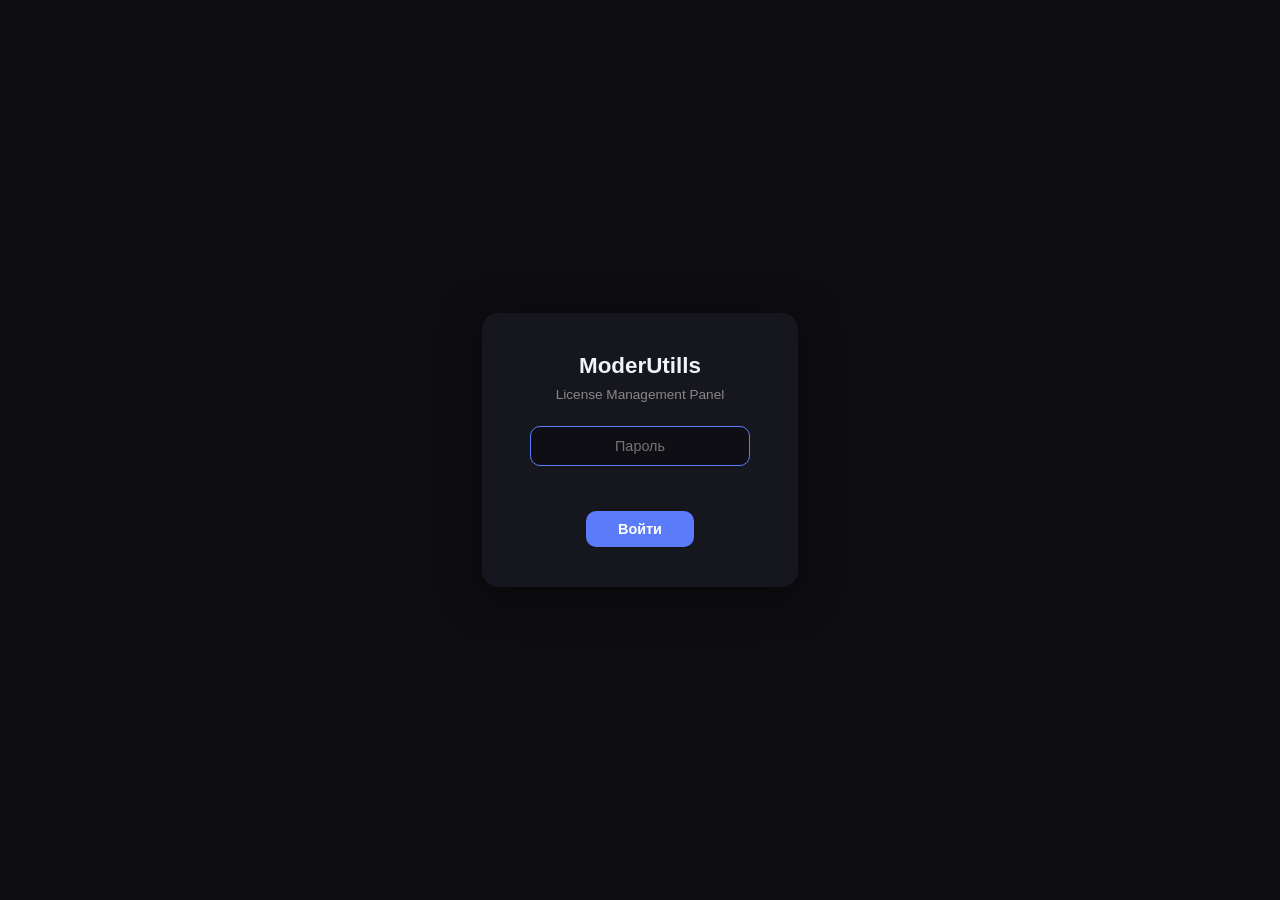
==== index.html @ 09f70e4b "Add files via upload" ====
<!DOCTYPE html>
<html lang="ru">
<head>
<meta charset="UTF-8">
<meta name="viewport" content="width=device-width, initial-scale=1.0">
<title>ModerUtills License Panel</title>
<style>
*{margin:0;padding:0;box-sizing:border-box}
body{background:#0e0e12;color:#cdd6e3;font-family:-apple-system,BlinkMacSystemFont,'Segoe UI',Roboto,sans-serif;min-height:100vh;display:flex;align-items:center;justify-content:center}
.hidden{display:none!important}
#login-screen{background:#16161e;padding:2.5rem 3rem;border-radius:16px;text-align:center;box-shadow:0 8px 40px rgba(0,0,0,.5)}
#login-screen h1{font-size:1.4rem;font-weight:600;margin-bottom:.5rem;color:#f0f4fa}
#login-screen p{color:#888;font-size:.85rem;margin-bottom:1.5rem}
#login-screen input{width:220px;padding:.7rem .9rem;border:1px solid #2a2a38;border-radius:10px;background:#0e0e14;color:#cdd6e3;font-size:.9rem;outline:none;text-align:center}
#login-screen input:focus{border-color:#5b7cfa}
#login-screen .err{color:#f87171;font-size:.8rem;margin-top:.6rem;min-height:1.2rem}
#login-screen button{margin-top:1rem;padding:.65rem 2rem;border:none;border-radius:10px;background:#5b7cfa;color:#fff;font-size:.9rem;font-weight:600;cursor:pointer;transition:.2s}
#login-screen button:hover{background:#4a6ae0}
.dashboard{width:100%;max-width:1000px;padding:1.5rem;margin:0 auto}
.dash-header{display:flex;justify-content:space-between;align-items:center;margin-bottom:1.5rem;padding-bottom:1rem;border-bottom:1px solid #1e1e2a}
.dash-header h1{font-size:1.3rem;font-weight:600;color:#f0f4fa}
.dash-header h1 span{color:#888;font-weight:400}
.card{background:#16161e;border-radius:14px;padding:1.2rem 1.5rem;margin-bottom:1rem}
.card h2{font-size:1rem;font-weight:600;margin-bottom:.8rem;color:#e2e8f0}
.add-form{display:flex;gap:.6rem;flex-wrap:wrap}
.add-form input{flex:1;min-width:140px;padding:.6rem .8rem;border:1px solid #2a2a38;border-radius:10px;background:#0e0e14;color:#cdd6e3;font-size:.85rem;outline:none}
.add-form input:focus{border-color:#5b7cfa}
.btn{padding:.55rem 1.1rem;border:none;border-radius:8px;font-size:.8rem;font-weight:600;cursor:pointer;text-decoration:none;display:inline-flex;align-items:center;gap:.35rem;transition:.15s;color:#fff}
.btn-add{background:#5b7cfa}
.btn-add:hover{background:#4a6ae0}
.btn-logout{background:#2a2a38;color:#cdd6e3}
.btn-logout:hover{background:#3a3a4a}
.btn-sm{font-size:.72rem;padding:.35rem .6rem;border-radius:6px}
.btn-ok{background:#22c55e}
.btn-ok:hover{background:#16a34a}
.btn-warn{background:#f59e0b}
.btn-warn:hover{background:#d97706}
.btn-danger{background:#ef4444}
.btn-danger:hover{background:#dc2626}
.btn-key{background:#2a2a38;color:#cdd6e3;font-size:.85rem}
.btn-key:hover{background:#3a3a4a}
.btn-copy{background:#2a2a38;color:#cdd6e3;font-size:.72rem;padding:.22rem .5rem;border-radius:4px;cursor:pointer;border:none;transition:.15s}
.btn-copy:hover{background:#5b7cfa;color:#fff}
.btn-copy.copied{background:#22c55e;color:#fff}
.table-wrap{overflow-x:auto}
table{width:100%;border-collapse:collapse;font-size:.82rem}
th{text-align:left;padding:.6rem .5rem;color:#888;font-weight:500;border-bottom:1px solid #1e1e2a;white-space:nowrap}
td{padding:.55rem .5rem;border-bottom:1px solid #181822;white-space:nowrap}
tr:hover td{background:rgba(91,124,250,.04)}
.key-code{font-family:'SF Mono',Consolas,monospace;font-size:.78rem;color:#a5b4fc;background:rgba(91,124,250,.08);padding:.2rem .5rem;border-radius:5px}
.hwid-cell code{font-size:.7rem;color:#888;word-break:break-all;max-width:140px;display:inline-block}
.dim{color:#555;font-size:.78rem}
.actions{display:flex;gap:.3rem;flex-wrap:nowrap}
.badge{display:inline-flex;align-items:center;gap:.35rem;padding:.25rem .55rem;border-radius:20px;font-size:.72rem;font-weight:600;text-decoration:none;transition:.15s}
.badge-on{background:rgba(34,197,94,.15);color:#22c55e}
.badge-off{background:rgba(239,68,68,.12);color:#ef4444}
.badge-off:hover{background:rgba(34,197,94,.15);color:#22c55e}
.badge-on:hover{background:rgba(239,68,68,.12);color:#ef4444}
.empty-state{text-align:center;padding:2rem;color:#555;font-size:.85rem}
.toast{position:fixed;bottom:2rem;left:50%;transform:translateX(-50%);background:#1e1e2a;color:#cdd6e3;padding:.7rem 1.4rem;border-radius:10px;font-size:.85rem;box-shadow:0 4px 20px rgba(0,0,0,.5);z-index:999;opacity:0;transition:.3s;pointer-events:none}
.toast.show{opacity:1}
@media(max-width:640px){
.dashboard{padding:.8rem}
.card{padding:1rem}
.add-form input{min-width:100%}
.actions{gap:.2rem}
.btn-sm{font-size:.65rem;padding:.25rem .45rem}
}
</style>
</head>
<body>

<div id="login-screen">
  <h1>ModerUtills</h1>
  <p>License Management Panel</p>
  <input type="password" id="pass-input" placeholder="Пароль" autofocus>
  <div class="err" id="pass-err"></div>
  <button id="pass-btn">Войти</button>
</div>

<div id="dashboard" class="dashboard hidden">
  <div class="dash-header">
    <h1>&#9881; ModerUtills <span>License Panel</span></h1>
    <button class="btn btn-logout" id="logout-btn">Выйти</button>
  </div>

  <div class="card">
    <h2>Добавить пользователя</h2>
    <form class="add-form" id="add-form" autocomplete="off">
      <input type="text" name="username" placeholder="Никнейм" required>
      <input type="text" name="hwid" placeholder="HWID (опционально)">
      <button type="submit" class="btn btn-add">Добавить</button>
    </form>
  </div>

  <div class="card">
    <h2>Пользователи <span id="user-count" style="color:#888;font-weight:400"></span></h2>
    <div class="table-wrap">
      <table>
        <thead>
          <tr>
            <th>ID</th>
            <th>Никнейм</th>
            <th>HWID</th>
            <th>Ключ</th>
            <th>Статус</th>
            <th>Создан</th>
            <th>Действия</th>
          </tr>
        </thead>
        <tbody id="users-tbody"></tbody>
      </table>
    </div>
    <div id="empty-state" class="empty-state hidden">Нет пользователей</div>
  </div>
</div>

<div class="toast" id="toast"></div>

<script>
const DB_KEY = 'moderutills_users';
const PASS_KEY = 'moderutills_session';
const CORRECT_PASS = 'admin123';

function getUsers() {
  try { return JSON.parse(localStorage.getItem(DB_KEY) || '[]'); } catch { return []; }
}
function saveUsers(users) {
  localStorage.setItem(DB_KEY, JSON.stringify(users));
}

function genKey() {
  const chars = 'ABCDEFGHIJKLMNOPQRSTUVWXYZ0123456789';
  let s = '';
  for (let i = 0; i < 8; i++) s += chars[Math.floor(Math.random() * chars.length)];
  return 'MA-' + s;
}

function now() {
  return new Date().toISOString().replace('T', ' ').slice(0, 19);
}

function render() {
  const users = getUsers();
  const tbody = document.getElementById('users-tbody');
  const empty = document.getElementById('empty-state');
  const count = document.getElementById('user-count');

  count.textContent = '(' + users.length + ')';

  if (users.length === 0) {
    tbody.innerHTML = '';
    empty.classList.remove('hidden');
    return;
  }
  empty.classList.add('hidden');

  tbody.innerHTML = users.map(u => {
    const active = u.subscription_active;
    return `<tr>
      <td class="dim">${u.id}</td>
      <td><strong>${esc(u.username)}</strong></td>
      <td class="hwid-cell">${u.hwid ? `<code>${esc(u.hwid)}</code>` : '<span class="dim">—</span>'}</td>
      <td><code class="key-code">${esc(u.license_key)}</code> <button class="btn-copy" onclick="copyKey('${esc(u.license_key)}',this)">copy</button></td>
      <td><a href="#" onclick="return toggleSub(${u.id})" class="badge ${active ? 'badge-on' : 'badge-off'}">${active ? 'Активна' : 'Отключена'}</a></td>
      <td class="dim">${u.created_at}</td>
      <td class="actions">
        <a href="#" onclick="return toggleSub(${u.id})" class="btn btn-sm ${active ? 'btn-warn' : 'btn-ok'}">${active ? 'Выкл' : 'Вкл'}</a>
        <a href="#" onclick="return regenKey(${u.id})" class="btn btn-sm btn-key">&#x21bb;</a>
        <a href="#" onclick="return resetHwid(${u.id})" class="btn btn-sm btn-key">&#9887;</a>
        <a href="#" onclick="return delUser(${u.id})" class="btn btn-sm btn-danger">&#10005;</a>
      </td>
    </tr>`;
  }).join('');
}

function esc(s) {
  const d = document.createElement('div');
  d.textContent = s;
  return d.innerHTML;
}

function addUser(username, hwid) {
  const users = getUsers();
  const maxId = users.reduce((m, u) => Math.max(m, u.id), 0);
  const key = genKey();
  users.unshift({
    id: maxId + 1,
    username: username,
    hwid: hwid || '',
    license_key: key,
    subscription_active: false,
    created_at: now()
  });
  saveUsers(users);
  render();
  toast('Пользователь <b>' + esc(username) + '</b> добавлен');
}

function delUser(id) {
  let users = getUsers();
  const u = users.find(x => x.id === id);
  if (!u || !confirm('Удалить пользователя ' + u.username + '?')) return false;
  users = users.filter(x => x.id !== id);
  saveUsers(users);
  render();
  toast('Пользователь <b>' + esc(u.username) + '</b> удалён');
  return false;
}

function toggleSub(id) {
  const users = getUsers();
  const u = users.find(x => x.id === id);
  if (!u) return false;
  u.subscription_active = !u.subscription_active;
  saveUsers(users);
  render();
  toast('Подписка ' + esc(u.username) + ': ' + (u.subscription_active ? 'включена' : 'отключена'));
  return false;
}

function regenKey(id) {
  const users = getUsers();
  const u = users.find(x => x.id === id);
  if (!u) return false;
  u.license_key = genKey();
  saveUsers(users);
  render();
  toast('Новый ключ для <b>' + esc(u.username) + '</b>: ' + u.license_key);
  return false;
}

function resetHwid(id) {
  const users = getUsers();
  const u = users.find(x => x.id === id);
  if (!u) return false;
  u.hwid = '';
  saveUsers(users);
  render();
  toast('HWID сброшен для <b>' + esc(u.username) + '</b>');
  return false;
}

function copyKey(key, btn) {
  navigator.clipboard.writeText(key).then(() => {
    btn.textContent = 'OK';
    btn.classList.add('copied');
    setTimeout(() => { btn.textContent = 'copy'; btn.classList.remove('copied'); }, 1500);
  });
}

function toast(msg) {
  const el = document.getElementById('toast');
  el.innerHTML = msg;
  el.classList.add('show');
  clearTimeout(el._timer);
  el._timer = setTimeout(() => el.classList.remove('show'), 2500);
}

function checkPass() {
  return sessionStorage.getItem(PASS_KEY) === CORRECT_PASS;
}

function showDash() {
  document.getElementById('login-screen').classList.add('hidden');
  document.getElementById('dashboard').classList.remove('hidden');
  render();
}

document.getElementById('pass-btn').addEventListener('click', () => {
  const val = document.getElementById('pass-input').value;
  const err = document.getElementById('pass-err');
  if (val === CORRECT_PASS) {
    sessionStorage.setItem(PASS_KEY, CORRECT_PASS);
    showDash();
  } else {
    err.textContent = 'Неверный пароль';
    document.getElementById('pass-input').value = '';
    document.getElementById('pass-input').focus();
  }
});

document.getElementById('pass-input').addEventListener('keydown', e => {
  if (e.key === 'Enter') document.getElementById('pass-btn').click();
});

document.getElementById('logout-btn').addEventListener('click', () => {
  sessionStorage.removeItem(PASS_KEY);
  document.getElementById('dashboard').classList.add('hidden');
  document.getElementById('login-screen').classList.remove('hidden');
  document.getElementById('pass-input').value = '';
  document.getElementById('pass-err').textContent = '';
  document.getElementById('pass-input').focus();
});

document.getElementById('add-form').addEventListener('submit', e => {
  e.preventDefault();
  const fd = new FormData(e.target);
  const username = fd.get('username').trim();
  const hwid = fd.get('hwid').trim();
  if (!username) return;
  addUser(username, hwid);
  e.target.reset();
  e.target.querySelector('[name="username"]').focus();
});

if (!checkPass()) {
  document.getElementById('pass-input').focus();
} else {
  showDash();
}
</script>
</body>
</html>
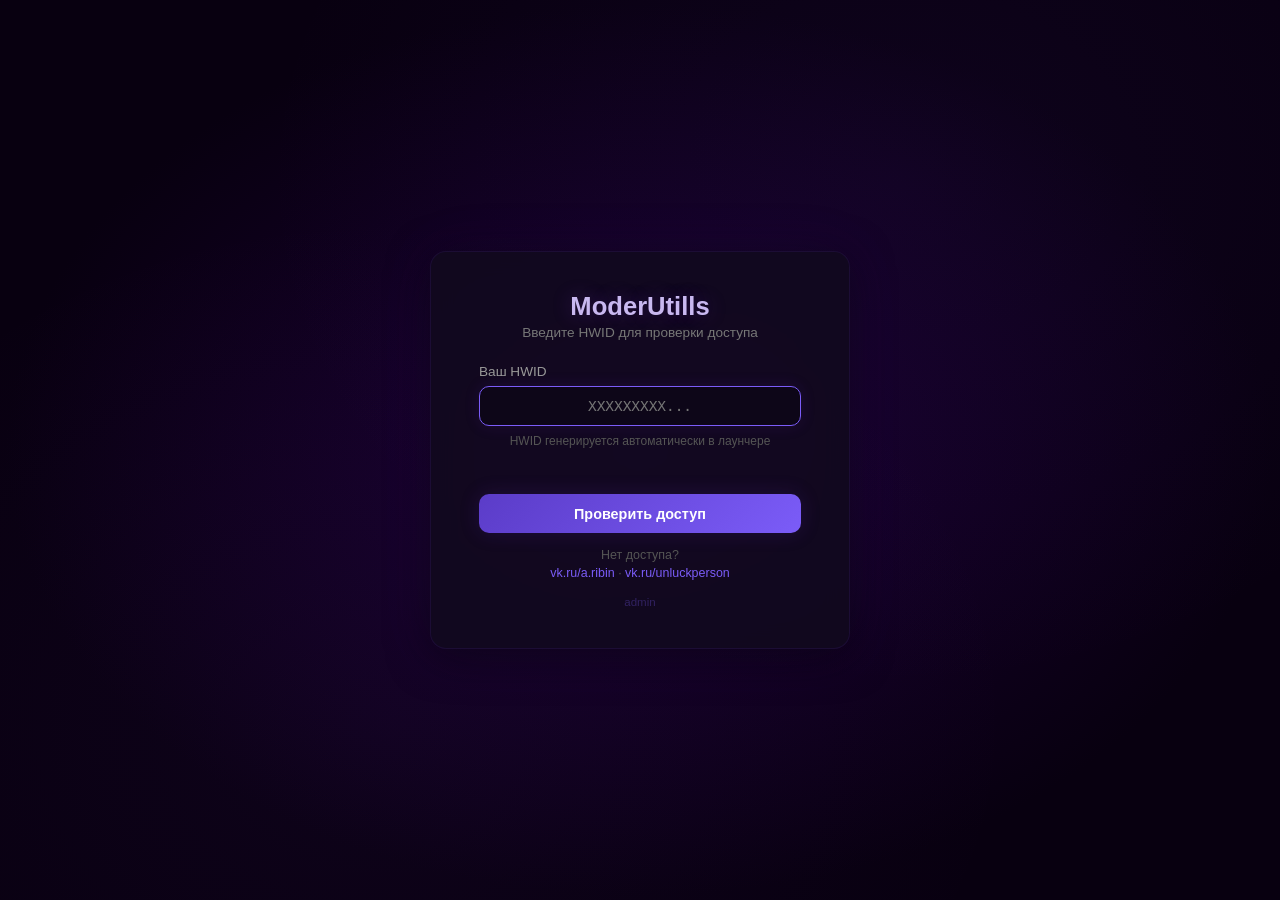
==== commit ed93cb56: "Add files via upload" ====
--- a/index.html
+++ b/index.html
@@ -3,92 +3,184 @@
 <head>
 <meta charset="UTF-8">
 <meta name="viewport" content="width=device-width, initial-scale=1.0">
-<title>ModerUtills License Panel</title>
+<title>ModerUtills — проверка HWID</title>
 <style>
 *{margin:0;padding:0;box-sizing:border-box}
-body{background:#0e0e12;color:#cdd6e3;font-family:-apple-system,BlinkMacSystemFont,'Segoe UI',Roboto,sans-serif;min-height:100vh;display:flex;align-items:center;justify-content:center}
+body{background:#080010;color:#cdd6e3;font-family:-apple-system,BlinkMacSystemFont,'Segoe UI',Roboto,sans-serif;min-height:100vh;display:flex;align-items:center;justify-content:center;padding:1rem;position:relative;overflow-x:hidden}
+body::before{content:'';position:fixed;inset:0;background:radial-gradient(ellipse at 50% 50%,#1a0033 0%,#080010 70%);z-index:-2;animation:pulseBg 6s ease-in-out infinite alternate}
+body::after{content:'';position:fixed;inset:0;background:radial-gradient(ellipse at 70% 20%,rgba(91,40,180,.08) 0%,transparent 50%),radial-gradient(ellipse at 30% 80%,rgba(120,50,200,.06) 0%,transparent 50%);z-index:-1;animation:pulseOverlay 8s ease-in-out infinite alternate}
+@keyframes pulseBg{0%{opacity:.6;transform:scale(1)}100%{opacity:1;transform:scale(1.08)}}
+@keyframes pulseOverlay{0%{opacity:.5}100%{opacity:1}}
+
+/* LOGIN SCREEN */
+#login-screen{background:rgba(18,10,30,.88);backdrop-filter:blur(12px);padding:2.5rem 3rem;border-radius:16px;text-align:center;max-width:420px;width:100%;border:1px solid rgba(91,40,180,.15);box-shadow:0 0 60px rgba(91,40,180,.08),0 8px 40px rgba(0,0,0,.5)}
+#login-screen .logo{font-size:1.6rem;font-weight:700;color:#c8b8f0;margin-bottom:.25rem;text-shadow:0 0 20px rgba(120,60,200,.3)}
+#login-screen .sub{color:#777;font-size:.85rem;margin-bottom:1.5rem}
+#login-screen label{display:block;font-size:.85rem;color:#999;margin-bottom:.4rem;text-align:left}
+#login-screen input{width:100%;padding:.7rem .9rem;border:1px solid rgba(91,40,180,.2);border-radius:10px;background:rgba(10,5,20,.6);color:#cdd6e3;font-size:.9rem;outline:none;text-align:center;font-family:monospace;transition:border-color .3s}
+#login-screen input:focus{border-color:#7b5cf8;box-shadow:0 0 15px rgba(91,40,180,.15)}
+#login-screen .info{font-size:.75rem;color:#555;margin-top:.5rem}
+#login-screen .err{color:#f87171;font-size:.82rem;margin-top:.7rem;min-height:1.4rem;line-height:1.4}
+#login-screen .support{font-size:.78rem;color:#555;margin-top:.8rem;line-height:1.5}
+#login-screen .support a{color:#7b5cf8;text-decoration:none}
+#login-screen .support a:hover{text-decoration:underline;color:#9b7cff}
+#login-screen button{width:100%;margin-top:.8rem;padding:.7rem;border:none;border-radius:10px;background:linear-gradient(135deg,#5b3cc8,#7b5cf8);color:#fff;font-size:.9rem;font-weight:600;cursor:pointer;transition:.3s;box-shadow:0 0 20px rgba(91,40,180,.2)}
+#login-screen button:hover{background:linear-gradient(135deg,#6b4cd8,#8b6cff);box-shadow:0 0 30px rgba(91,40,180,.35)}
+#login-screen button:disabled{opacity:.4;cursor:not-allowed;box-shadow:none}
+
+/* RESULT SCREEN */
+#result-screen{background:rgba(18,10,30,.88);backdrop-filter:blur(12px);border-radius:16px;padding:2.5rem 3rem;text-align:center;max-width:460px;width:100%;border:1px solid rgba(34,197,94,.15);box-shadow:0 0 60px rgba(34,197,94,.06),0 8px 40px rgba(0,0,0,.5)}
+#result-screen .icon{font-size:2.5rem;margin-bottom:.5rem}
+#result-screen h2{font-size:1.2rem;margin-bottom:.3rem}
+#result-screen .desc{color:#999;font-size:.85rem;margin-bottom:.8rem}
+#result-screen .key-box{background:rgba(10,5,20,.6);border:1px solid rgba(91,40,180,.2);border-radius:10px;padding:.8rem;font-family:monospace;font-size:1.1rem;color:#a5b4fc;margin:.5rem 0;letter-spacing:1px}
+#result-screen .key-box .label{font-size:.7rem;color:#666;display:block;margin-bottom:.3rem;letter-spacing:0}
+#result-screen .btn-copy{background:rgba(40,30,60,.6);border:1px solid rgba(91,40,180,.15);border-radius:8px;color:#cdd6e3;padding:.5rem 1.2rem;font-size:.82rem;cursor:pointer;transition:.3s;margin-top:.3rem}
+#result-screen .btn-copy:hover{background:#5b3cc8;border-color:#7b5cf8;color:#fff}
+#result-screen .btn-copy.copied{background:#22c55e;border-color:#22c55e;color:#fff}
+#result-screen .btn-copy:disabled{opacity:.4;cursor:not-allowed}
+#result-screen .btn-back{display:inline-block;margin-top:1rem;color:#7b5cf8;text-decoration:none;font-size:.82rem;cursor:pointer}
+#result-screen .btn-back:hover{text-decoration:underline;color:#9b7cff}
+
+/* ERROR SCREEN */
+#error-screen{background:rgba(18,10,30,.88);backdrop-filter:blur(12px);border-radius:16px;padding:2.5rem 3rem;text-align:center;max-width:460px;width:100%;border:1px solid rgba(239,68,68,.12);box-shadow:0 0 60px rgba(239,68,68,.05),0 8px 40px rgba(0,0,0,.5)}
+#error-screen .icon{font-size:3rem;margin-bottom:.5rem}
+#error-screen h2{font-size:1.2rem;color:#f87171;margin-bottom:.5rem}
+#error-screen .msg{font-size:.9rem;color:#cdd6e3;margin-bottom:.8rem;line-height:1.5}
+#error-screen .support{font-size:.82rem;color:#888;line-height:1.6}
+#error-screen .support a{color:#5b7cfa;text-decoration:none}
+#error-screen .support a:hover{text-decoration:underline}
+#error-screen .btn-back{display:inline-block;margin-top:1.2rem;color:#5b7cfa;text-decoration:none;font-size:.82rem;cursor:pointer}
+#error-screen .btn-back:hover{text-decoration:underline}
+
+/* CARDS */
+.card{background:rgba(22,22,34,.85);backdrop-filter:blur(8px);border-radius:14px;padding:1.2rem 1.5rem;margin-bottom:1rem;border:1px solid rgba(91,40,180,.12)}
+.card h2{font-size:1rem;font-weight:600;margin-bottom:.8rem;color:#e2e8f0}
+.admin-header{display:flex;justify-content:space-between;align-items:center;margin-bottom:1.5rem;padding-bottom:1rem;border-bottom:1px solid #1e1e2a}
+.admin-header h1{font-size:1.2rem;font-weight:600;color:#c8b8f0;text-shadow:0 0 20px rgba(120,60,200,.2)}
+.admin-header h1 span{color:#777;font-weight:400}
+.card{background:rgba(18,10,30,.88);backdrop-filter:blur(12px);border-radius:14px;padding:1.2rem 1.5rem;margin-bottom:1rem;border:1px solid rgba(91,40,180,.12)}
+.card h2{font-size:1rem;font-weight:600;margin-bottom:.8rem;color:#d8c8f0}
 .hidden{display:none!important}
-#login-screen{background:#16161e;padding:2.5rem 3rem;border-radius:16px;text-align:center;box-shadow:0 8px 40px rgba(0,0,0,.5)}
-#login-screen h1{font-size:1.4rem;font-weight:600;margin-bottom:.5rem;color:#f0f4fa}
-#login-screen p{color:#888;font-size:.85rem;margin-bottom:1.5rem}
-#login-screen input{width:220px;padding:.7rem .9rem;border:1px solid #2a2a38;border-radius:10px;background:#0e0e14;color:#cdd6e3;font-size:.9rem;outline:none;text-align:center}
-#login-screen input:focus{border-color:#5b7cfa}
-#login-screen .err{color:#f87171;font-size:.8rem;margin-top:.6rem;min-height:1.2rem}
-#login-screen button{margin-top:1rem;padding:.65rem 2rem;border:none;border-radius:10px;background:#5b7cfa;color:#fff;font-size:.9rem;font-weight:600;cursor:pointer;transition:.2s}
-#login-screen button:hover{background:#4a6ae0}
-.dashboard{width:100%;max-width:1000px;padding:1.5rem;margin:0 auto}
-.dash-header{display:flex;justify-content:space-between;align-items:center;margin-bottom:1.5rem;padding-bottom:1rem;border-bottom:1px solid #1e1e2a}
-.dash-header h1{font-size:1.3rem;font-weight:600;color:#f0f4fa}
-.dash-header h1 span{color:#888;font-weight:400}
-.card{background:#16161e;border-radius:14px;padding:1.2rem 1.5rem;margin-bottom:1rem}
-.card h2{font-size:1rem;font-weight:600;margin-bottom:.8rem;color:#e2e8f0}
+
 .add-form{display:flex;gap:.6rem;flex-wrap:wrap}
-.add-form input{flex:1;min-width:140px;padding:.6rem .8rem;border:1px solid #2a2a38;border-radius:10px;background:#0e0e14;color:#cdd6e3;font-size:.85rem;outline:none}
-.add-form input:focus{border-color:#5b7cfa}
-.btn{padding:.55rem 1.1rem;border:none;border-radius:8px;font-size:.8rem;font-weight:600;cursor:pointer;text-decoration:none;display:inline-flex;align-items:center;gap:.35rem;transition:.15s;color:#fff}
-.btn-add{background:#5b7cfa}
-.btn-add:hover{background:#4a6ae0}
-.btn-logout{background:#2a2a38;color:#cdd6e3}
-.btn-logout:hover{background:#3a3a4a}
-.btn-sm{font-size:.72rem;padding:.35rem .6rem;border-radius:6px}
+.add-form input{flex:1;min-width:130px;padding:.6rem .8rem;border:1px solid rgba(91,40,180,.2);border-radius:10px;background:rgba(10,5,20,.6);color:#cdd6e3;font-size:.85rem;outline:none;transition:border-color .3s}
+.add-form input:focus{border-color:#7b5cf8;box-shadow:0 0 12px rgba(91,40,180,.12)}
+.add-form select{padding:.6rem .8rem;border:1px solid rgba(91,40,180,.2);border-radius:10px;background:rgba(10,5,20,.6);color:#cdd6e3;font-size:.85rem;outline:none;cursor:pointer}
+
+.btn{padding:.5rem 1rem;border:none;border-radius:8px;font-size:.8rem;font-weight:600;cursor:pointer;text-decoration:none;display:inline-flex;align-items:center;gap:.35rem;transition:.15s;color:#fff}
+.btn-add{background:linear-gradient(135deg,#5b3cc8,#7b5cf8);box-shadow:0 0 20px rgba(91,40,180,.15)}
+.btn-add:hover{background:linear-gradient(135deg,#6b4cd8,#8b6cff);box-shadow:0 0 30px rgba(91,40,180,.3)}
+.btn-sm{font-size:.72rem;padding:.3rem .55rem;border-radius:6px}
 .btn-ok{background:#22c55e}
 .btn-ok:hover{background:#16a34a}
 .btn-warn{background:#f59e0b}
 .btn-warn:hover{background:#d97706}
 .btn-danger{background:#ef4444}
 .btn-danger:hover{background:#dc2626}
-.btn-key{background:#2a2a38;color:#cdd6e3;font-size:.85rem}
+.btn-key{background:#2a2a38;color:#cdd6e3}
 .btn-key:hover{background:#3a3a4a}
-.btn-copy{background:#2a2a38;color:#cdd6e3;font-size:.72rem;padding:.22rem .5rem;border-radius:4px;cursor:pointer;border:none;transition:.15s}
-.btn-copy:hover{background:#5b7cfa;color:#fff}
-.btn-copy.copied{background:#22c55e;color:#fff}
 .table-wrap{overflow-x:auto}
 table{width:100%;border-collapse:collapse;font-size:.82rem}
-th{text-align:left;padding:.6rem .5rem;color:#888;font-weight:500;border-bottom:1px solid #1e1e2a;white-space:nowrap}
-td{padding:.55rem .5rem;border-bottom:1px solid #181822;white-space:nowrap}
-tr:hover td{background:rgba(91,124,250,.04)}
-.key-code{font-family:'SF Mono',Consolas,monospace;font-size:.78rem;color:#a5b4fc;background:rgba(91,124,250,.08);padding:.2rem .5rem;border-radius:5px}
-.hwid-cell code{font-size:.7rem;color:#888;word-break:break-all;max-width:140px;display:inline-block}
+th{text-align:left;padding:.6rem .5rem;color:#888;font-weight:500;border-bottom:1px solid rgba(91,40,180,.12);white-space:nowrap}
+td{padding:.55rem .5rem;border-bottom:1px solid rgba(30,20,50,.4);white-space:nowrap}
+tr:hover td{background:rgba(91,40,180,.06)}
+.key-code{font-family:monospace;font-size:.78rem;color:#b8a8f0;background:rgba(91,40,180,.12);padding:.2rem .5rem;border-radius:5px}
+.hwid-cell code{font-size:.7rem;color:#888;word-break:break-all;max-width:130px;display:inline-block}
 .dim{color:#555;font-size:.78rem}
 .actions{display:flex;gap:.3rem;flex-wrap:nowrap}
-.badge{display:inline-flex;align-items:center;gap:.35rem;padding:.25rem .55rem;border-radius:20px;font-size:.72rem;font-weight:600;text-decoration:none;transition:.15s}
+.badge{display:inline-flex;padding:.25rem .5rem;border-radius:20px;font-size:.72rem;font-weight:600;text-decoration:none}
 .badge-on{background:rgba(34,197,94,.15);color:#22c55e}
 .badge-off{background:rgba(239,68,68,.12);color:#ef4444}
-.badge-off:hover{background:rgba(34,197,94,.15);color:#22c55e}
-.badge-on:hover{background:rgba(239,68,68,.12);color:#ef4444}
 .empty-state{text-align:center;padding:2rem;color:#555;font-size:.85rem}
-.toast{position:fixed;bottom:2rem;left:50%;transform:translateX(-50%);background:#1e1e2a;color:#cdd6e3;padding:.7rem 1.4rem;border-radius:10px;font-size:.85rem;box-shadow:0 4px 20px rgba(0,0,0,.5);z-index:999;opacity:0;transition:.3s;pointer-events:none}
+.lnk{color:#7b5cf8;text-decoration:none;font-size:.82rem;cursor:pointer;transition:.3s}
+.lnk:hover{text-decoration:underline;color:#9b7cff}
+
+.toast{position:fixed;bottom:2rem;left:50%;transform:translateX(-50%);background:rgba(18,10,30,.92);backdrop-filter:blur(12px);color:#cdd6e3;padding:.7rem 1.4rem;border-radius:10px;font-size:.85rem;border:1px solid rgba(91,40,180,.15);box-shadow:0 4px 20px rgba(0,0,0,.5);z-index:999;opacity:0;transition:.3s;pointer-events:none}
 .toast.show{opacity:1}
+
+.loader{display:inline-block;width:16px;height:16px;border:2px solid rgba(255,255,255,.2);border-top-color:#fff;border-radius:50%;animation:spin .6s linear infinite;margin-right:6px;vertical-align:middle}
+@keyframes spin{to{transform:rotate(360deg)}}
+
 @media(max-width:640px){
-.dashboard{padding:.8rem}
+#login-screen{padding:1.8rem 1.5rem}
+#result-screen{padding:1.8rem 1.5rem}
+#error-screen{padding:1.8rem 1.5rem}
 .card{padding:1rem}
 .add-form input{min-width:100%}
-.actions{gap:.2rem}
-.btn-sm{font-size:.65rem;padding:.25rem .45rem}
 }
 </style>
 </head>
 <body>
 
+<!-- ========== HWID LOGIN ========== -->
 <div id="login-screen">
-  <h1>ModerUtills</h1>
-  <p>License Management Panel</p>
-  <input type="password" id="pass-input" placeholder="Пароль" autofocus>
-  <div class="err" id="pass-err"></div>
-  <button id="pass-btn">Войти</button>
+  <div class="logo">ModerUtills</div>
+  <div class="sub">Введите HWID для проверки доступа</div>
+
+  <label>Ваш HWID</label>
+  <input type="text" id="hwid-input" placeholder="XXXXXXXXX..." autofocus spellcheck="false">
+  <div class="info">HWID генерируется автоматически в лаунчере</div>
+  <div class="err" id="login-err"></div>
+
+  <button id="check-btn">Проверить доступ</button>
+
+  <div class="support">
+    Нет доступа?<br>
+    <a href="https://vk.ru/a.ribin" target="_blank">vk.ru/a.ribin</a> &middot;
+    <a href="https://vk.ru/unluckperson" target="_blank">vk.ru/unluckperson</a>
+  </div>
+
+  <div style="margin-top:.8rem;font-size:.72rem;color:#333">
+    <a href="#" id="admin-link" style="color:rgba(123,92,248,.3);text-decoration:none;transition:.3s" onmouseover="this.style.color='rgba(123,92,248,.7)'" onmouseout="this.style.color='rgba(123,92,248,.3)'">admin</a>
+  </div>
 </div>
 
-<div id="dashboard" class="dashboard hidden">
-  <div class="dash-header">
-    <h1>&#9881; ModerUtills <span>License Panel</span></h1>
-    <button class="btn btn-logout" id="logout-btn">Выйти</button>
+<!-- ========== RESULT (success) ========== -->
+<div id="result-screen" class="hidden">
+  <div class="icon">&#10004;&#65039;</div>
+  <h2 style="color:#22c55e">Доступ разрешён</h2>
+  <div class="desc" id="result-msg">Ваша лицензия активна</div>
+  <div class="key-box">
+    <span class="label">Ваш лицензионный ключ</span>
+    <div id="result-key" style="font-size:1.2rem"></div>
+  </div>
+  <button class="btn-copy" id="copy-key-btn">&#128203; Скопировать ключ</button>
+  <div><a class="btn-back" id="back-from-result">&#8592; На главную</a></div>
+</div>
+
+<!-- ========== ERROR (invalid HWID) ========== -->
+<div id="error-screen" class="hidden">
+  <div class="icon">&#10060;</div>
+  <h2>Доступ запрещён</h2>
+  <div class="msg">Чё ты лиси, надо разрешение</div>
+  <div class="support">
+    Тех поддержка:<br>
+    <a href="https://vk.ru/a.ribin" target="_blank">vk.ru/a.ribin</a><br>
+    <a href="https://vk.ru/unluckperson" target="_blank">vk.ru/unluckperson</a>
+  </div>
+  <div><a class="btn-back" id="back-from-error">&#8592; Попробовать снова</a></div>
+</div>
+
+<!-- ========== ADMIN PANEL ========== -->
+<div id="admin-screen" class="hidden">
+  <div class="admin-header">
+    <h1>&#9881; ModerUtills <span>Admin Panel</span></h1>
+    <div>
+      <span id="conn-status" style="font-size:.72rem;color:#555;margin-right:.8rem"></span>
+      <button class="btn btn-sm btn-key" id="logout-admin-btn">На главную</button>
+    </div>
   </div>
 
   <div class="card">
-    <h2>Добавить пользователя</h2>
+    <h2>Добавить HWID</h2>
     <form class="add-form" id="add-form" autocomplete="off">
       <input type="text" name="username" placeholder="Никнейм" required>
-      <input type="text" name="hwid" placeholder="HWID (опционально)">
+      <input type="text" name="hwid" placeholder="HWID" required style="font-family:monospace">
+      <select name="sub">
+        <option value="1">Активна</option>
+        <option value="0">Неактивна</option>
+      </select>
       <button type="submit" class="btn btn-add">Добавить</button>
     </form>
   </div>
@@ -118,137 +210,19 @@
 <div class="toast" id="toast"></div>
 
 <script>
-const DB_KEY = 'moderutills_users';
-const PASS_KEY = 'moderutills_session';
-const CORRECT_PASS = 'admin123';
-
-function getUsers() {
-  try { return JSON.parse(localStorage.getItem(DB_KEY) || '[]'); } catch { return []; }
-}
-function saveUsers(users) {
-  localStorage.setItem(DB_KEY, JSON.stringify(users));
-}
-
-function genKey() {
-  const chars = 'ABCDEFGHIJKLMNOPQRSTUVWXYZ0123456789';
-  let s = '';
-  for (let i = 0; i < 8; i++) s += chars[Math.floor(Math.random() * chars.length)];
-  return 'MA-' + s;
-}
-
-function now() {
-  return new Date().toISOString().replace('T', ' ').slice(0, 19);
-}
-
-function render() {
-  const users = getUsers();
-  const tbody = document.getElementById('users-tbody');
-  const empty = document.getElementById('empty-state');
-  const count = document.getElementById('user-count');
-
-  count.textContent = '(' + users.length + ')';
-
-  if (users.length === 0) {
-    tbody.innerHTML = '';
-    empty.classList.remove('hidden');
-    return;
-  }
-  empty.classList.add('hidden');
-
-  tbody.innerHTML = users.map(u => {
-    const active = u.subscription_active;
-    return `<tr>
-      <td class="dim">${u.id}</td>
-      <td><strong>${esc(u.username)}</strong></td>
-      <td class="hwid-cell">${u.hwid ? `<code>${esc(u.hwid)}</code>` : '<span class="dim">—</span>'}</td>
-      <td><code class="key-code">${esc(u.license_key)}</code> <button class="btn-copy" onclick="copyKey('${esc(u.license_key)}',this)">copy</button></td>
-      <td><a href="#" onclick="return toggleSub(${u.id})" class="badge ${active ? 'badge-on' : 'badge-off'}">${active ? 'Активна' : 'Отключена'}</a></td>
-      <td class="dim">${u.created_at}</td>
-      <td class="actions">
-        <a href="#" onclick="return toggleSub(${u.id})" class="btn btn-sm ${active ? 'btn-warn' : 'btn-ok'}">${active ? 'Выкл' : 'Вкл'}</a>
-        <a href="#" onclick="return regenKey(${u.id})" class="btn btn-sm btn-key">&#x21bb;</a>
-        <a href="#" onclick="return resetHwid(${u.id})" class="btn btn-sm btn-key">&#9887;</a>
-        <a href="#" onclick="return delUser(${u.id})" class="btn btn-sm btn-danger">&#10005;</a>
-      </td>
-    </tr>`;
-  }).join('');
-}
-
-function esc(s) {
-  const d = document.createElement('div');
-  d.textContent = s;
-  return d.innerHTML;
-}
-
-function addUser(username, hwid) {
-  const users = getUsers();
-  const maxId = users.reduce((m, u) => Math.max(m, u.id), 0);
-  const key = genKey();
-  users.unshift({
-    id: maxId + 1,
-    username: username,
-    hwid: hwid || '',
-    license_key: key,
-    subscription_active: false,
-    created_at: now()
-  });
-  saveUsers(users);
-  render();
-  toast('Пользователь <b>' + esc(username) + '</b> добавлен');
-}
-
-function delUser(id) {
-  let users = getUsers();
-  const u = users.find(x => x.id === id);
-  if (!u || !confirm('Удалить пользователя ' + u.username + '?')) return false;
-  users = users.filter(x => x.id !== id);
-  saveUsers(users);
-  render();
-  toast('Пользователь <b>' + esc(u.username) + '</b> удалён');
-  return false;
-}
-
-function toggleSub(id) {
-  const users = getUsers();
-  const u = users.find(x => x.id === id);
-  if (!u) return false;
-  u.subscription_active = !u.subscription_active;
-  saveUsers(users);
-  render();
-  toast('Подписка ' + esc(u.username) + ': ' + (u.subscription_active ? 'включена' : 'отключена'));
-  return false;
-}
-
-function regenKey(id) {
-  const users = getUsers();
-  const u = users.find(x => x.id === id);
-  if (!u) return false;
-  u.license_key = genKey();
-  saveUsers(users);
-  render();
-  toast('Новый ключ для <b>' + esc(u.username) + '</b>: ' + u.license_key);
-  return false;
-}
-
-function resetHwid(id) {
-  const users = getUsers();
-  const u = users.find(x => x.id === id);
-  if (!u) return false;
-  u.hwid = '';
-  saveUsers(users);
-  render();
-  toast('HWID сброшен для <b>' + esc(u.username) + '</b>');
-  return false;
-}
-
-function copyKey(key, btn) {
-  navigator.clipboard.writeText(key).then(() => {
-    btn.textContent = 'OK';
-    btn.classList.add('copied');
-    setTimeout(() => { btn.textContent = 'copy'; btn.classList.remove('copied'); }, 1500);
-  });
-}
-
+// ========== CONFIG ==========
+// ЗДЕСЬ УКАЖИ URL СВОЕГО CLOUDFLARE WORKER ИЛИ PHP-БЭКЕНДА
+const API_URL = 'https://moderutills-license.moderutills-license.workers.dev/api';
+// ============================
+
+let adminPassword = 'admin123';
+
+function show(toastId) {
+  document.querySelectorAll('#login-screen,#result-screen,#error-screen,#admin-screen').forEach(el => el.classList.add('hidden'));
+  document.getElementById(toastId).classList.remove('hidden');
+}
+
+// ========== TOAST ==========
 function toast(msg) {
   const el = document.getElementById('toast');
   el.innerHTML = msg;
@@ -257,58 +231,194 @@
   el._timer = setTimeout(() => el.classList.remove('show'), 2500);
 }
 
-function checkPass() {
-  return sessionStorage.getItem(PASS_KEY) === CORRECT_PASS;
-}
-
-function showDash() {
-  document.getElementById('login-screen').classList.add('hidden');
-  document.getElementById('dashboard').classList.remove('hidden');
-  render();
-}
-
-document.getElementById('pass-btn').addEventListener('click', () => {
-  const val = document.getElementById('pass-input').value;
-  const err = document.getElementById('pass-err');
-  if (val === CORRECT_PASS) {
-    sessionStorage.setItem(PASS_KEY, CORRECT_PASS);
-    showDash();
-  } else {
-    err.textContent = 'Неверный пароль';
-    document.getElementById('pass-input').value = '';
-    document.getElementById('pass-input').focus();
+// ========== ESCAPE ==========
+function esc(s) {
+  const d = document.createElement('div');
+  d.textContent = s;
+  return d.innerHTML;
+}
+
+// ========== HWID CHECK ==========
+document.getElementById('check-btn').addEventListener('click', checkHwid);
+document.getElementById('hwid-input').addEventListener('keydown', e => {
+  if (e.key === 'Enter') checkHwid();
+});
+
+async function checkHwid() {
+  const hwid = document.getElementById('hwid-input').value.trim();
+  const errEl = document.getElementById('login-err');
+  const btn = document.getElementById('check-btn');
+
+  if (!hwid) {
+    errEl.textContent = 'Введите HWID';
+    return;
   }
-});
-
-document.getElementById('pass-input').addEventListener('keydown', e => {
-  if (e.key === 'Enter') document.getElementById('pass-btn').click();
-});
-
-document.getElementById('logout-btn').addEventListener('click', () => {
-  sessionStorage.removeItem(PASS_KEY);
-  document.getElementById('dashboard').classList.add('hidden');
-  document.getElementById('login-screen').classList.remove('hidden');
-  document.getElementById('pass-input').value = '';
-  document.getElementById('pass-err').textContent = '';
-  document.getElementById('pass-input').focus();
-});
+
+  errEl.textContent = '';
+  btn.disabled = true;
+  btn.innerHTML = '<span class="loader"></span> Проверка...';
+
+  try {
+    const resp = await fetch(API_URL + '/verify?hwid=' + encodeURIComponent(hwid));
+    const data = await resp.json();
+
+    if (data.success) {
+      document.getElementById('result-key').textContent = data.license_key || data.key || '—';
+      document.getElementById('result-msg').textContent = data.message || 'Ваша лицензия активна';
+      show('result-screen');
+    } else {
+      show('error-screen');
+    }
+  } catch (e) {
+    // fallback: if API is down, still show HWID not found
+    show('error-screen');
+  }
+
+  btn.disabled = false;
+  btn.textContent = 'Проверить доступ';
+}
+
+// Back buttons
+document.getElementById('back-from-result').addEventListener('click', () => {
+  show('login-screen');
+  document.getElementById('hwid-input').value = '';
+  document.getElementById('login-err').textContent = '';
+});
+document.getElementById('back-from-error').addEventListener('click', () => {
+  show('login-screen');
+  document.getElementById('hwid-input').value = '';
+  document.getElementById('login-err').textContent = '';
+});
+
+// Copy key
+document.getElementById('copy-key-btn').addEventListener('click', function () {
+  const key = document.getElementById('result-key').textContent;
+  navigator.clipboard.writeText(key).then(() => {
+    this.textContent = '&#10003; Скопировано!';
+    this.classList.add('copied');
+    setTimeout(() => { this.textContent = '&#128203; Скопировать ключ'; this.classList.remove('copied'); }, 2000);
+  });
+});
+
+// ========== ADMIN ==========
+document.getElementById('admin-link').addEventListener('click', e => {
+  e.preventDefault();
+  const pwd = prompt('Введите пароль администратора:');
+  if (pwd === adminPassword) {
+    show('admin-screen');
+    loadUsers();
+  } else if (pwd !== null) {
+    toast('Неверный пароль');
+  }
+});
+
+document.getElementById('logout-admin-btn').addEventListener('click', () => {
+  show('login-screen');
+  document.getElementById('hwid-input').value = '';
+  document.getElementById('login-err').textContent = '';
+});
+
+// Load users
+async function loadUsers() {
+  const tbody = document.getElementById('users-tbody');
+  const empty = document.getElementById('empty-state');
+  const count = document.getElementById('user-count');
+  const status = document.getElementById('conn-status');
+
+  tbody.innerHTML = '<tr><td colspan="7" style="text-align:center;padding:1rem;color:#555"><span class="loader"></span> Загрузка...</td></tr>';
+
+  try {
+    const resp = await fetch(API_URL + '/admin?action=list');
+    const data = await resp.json();
+
+    if (!data.users || data.users.length === 0) {
+      tbody.innerHTML = '';
+      empty.classList.remove('hidden');
+      count.textContent = '(0)';
+      status.textContent = 'API: OK';
+      status.style.color = '#22c55e';
+      return;
+    }
+
+    empty.classList.add('hidden');
+    count.textContent = '(' + data.users.length + ')';
+    status.textContent = 'API: OK';
+    status.style.color = '#22c55e';
+
+    tbody.innerHTML = data.users.map(u => {
+      const active = u.subscription_active == 1 || u.subscription_active === true;
+      return `<tr>
+        <td class="dim">${u.id}</td>
+        <td><strong>${esc(u.username)}</strong></td>
+        <td class="hwid-cell">${u.hwid ? `<code>${esc(u.hwid)}</code>` : '<span class="dim">—</span>'}</td>
+        <td><code class="key-code">${esc(u.license_key || u.key || '')}</code></td>
+        <td><span class="badge ${active ? 'badge-on' : 'badge-off'}">${active ? 'Активна' : 'Отключена'}</span></td>
+        <td class="dim">${u.created_at || '—'}</td>
+        <td class="actions">
+          <a href="#" onclick="return toggleSub(${u.id})" class="btn btn-sm ${active ? 'btn-warn' : 'btn-ok'}">${active ? 'Выкл' : 'Вкл'}</a>
+          <a href="#" onclick="return regenKey(${u.id})" class="btn btn-sm btn-key">&#x21bb;</a>
+          <a href="#" onclick="return resetHwid(${u.id})" class="btn btn-sm btn-key">&#9887;</a>
+          <a href="#" onclick="return delUser(${u.id})" class="btn btn-sm btn-danger">&#10005;</a>
+        </td>
+      </tr>`;
+    }).join('');
+  } catch (e) {
+    tbody.innerHTML = '<tr><td colspan="7" style="text-align:center;padding:1rem;color:#f87171">Ошибка соединения с API. Укажите правильный API_URL.</td></tr>';
+    status.textContent = 'API: OFFLINE';
+    status.style.color = '#ef4444';
+  }
+}
+
+// Admin actions
+async function apiCall(action, data) {
+  try {
+    const resp = await fetch(API_URL + '/admin', {
+      method: 'POST',
+      headers: { 'Content-Type': 'application/json', 'Authorization': adminPassword },
+      body: JSON.stringify({ action, ...data })
+    });
+    const result = await resp.json();
+    if (result.success) loadUsers();
+    return result;
+  } catch (e) {
+    toast('Ошибка API');
+    return null;
+  }
+}
+
+window.toggleSub = async function (id) {
+  await apiCall('toggle', { id });
+  return false;
+};
+window.regenKey = async function (id) {
+  await apiCall('regen', { id });
+  return false;
+};
+window.resetHwid = async function (id) {
+  await apiCall('resethwid', { id });
+  return false;
+};
+window.delUser = async function (id) {
+  if (!confirm('Удалить пользователя #' + id + '?')) return false;
+  await apiCall('delete', { id });
+  return false;
+};
 
 document.getElementById('add-form').addEventListener('submit', e => {
   e.preventDefault();
   const fd = new FormData(e.target);
   const username = fd.get('username').trim();
   const hwid = fd.get('hwid').trim();
-  if (!username) return;
-  addUser(username, hwid);
+  const sub = parseInt(fd.get('sub'));
+  if (!username || !hwid) return;
+  apiCall('add', { username, hwid, subscription_active: sub });
   e.target.reset();
-  e.target.querySelector('[name="username"]').focus();
-});
-
-if (!checkPass()) {
-  document.getElementById('pass-input').focus();
-} else {
-  showDash();
-}
+});
+
+// ========== CHECK API ON LOAD ==========
+fetch(API_URL + '/verify?hwid=ping')
+  .then(r => r.json())
+  .catch(() => {});
 </script>
 </body>
 </html>
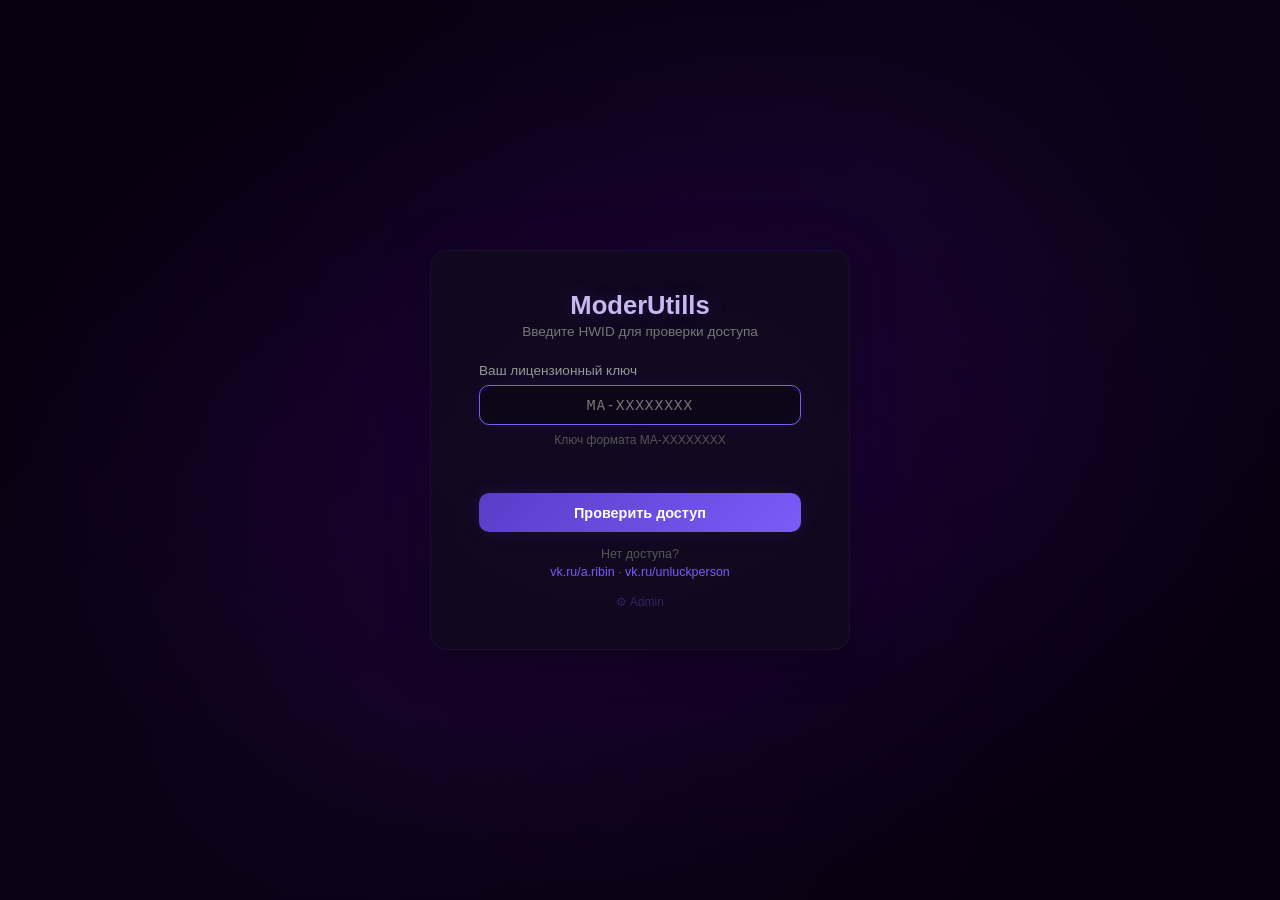
==== commit 7ee25dc2: "Add files via upload" ====
--- a/index.html
+++ b/index.html
@@ -118,9 +118,9 @@
   <div class="logo">ModerUtills</div>
   <div class="sub">Введите HWID для проверки доступа</div>
 
-  <label>Ваш HWID</label>
-  <input type="text" id="hwid-input" placeholder="XXXXXXXXX..." autofocus spellcheck="false">
-  <div class="info">HWID генерируется автоматически в лаунчере</div>
+  <label>Ваш лицензионный ключ</label>
+  <input type="text" id="key-input" placeholder="MA-XXXXXXXX" autofocus spellcheck="false" style="text-transform:uppercase;letter-spacing:1px">
+  <div class="info">Ключ формата MA-XXXXXXXX</div>
   <div class="err" id="login-err"></div>
 
   <button id="check-btn">Проверить доступ</button>
@@ -132,7 +132,7 @@
   </div>
 
   <div style="margin-top:.8rem;font-size:.72rem;color:#333">
-    <a href="#" id="admin-link" style="color:rgba(123,92,248,.3);text-decoration:none;transition:.3s" onmouseover="this.style.color='rgba(123,92,248,.7)'" onmouseout="this.style.color='rgba(123,92,248,.3)'">admin</a>
+    <a href="#" id="admin-link" style="color:rgba(123,92,248,.3);text-decoration:none;font-size:.75rem;transition:.3s" onmouseover="this.style.color='rgba(123,92,248,.7)'" onmouseout="this.style.color='rgba(123,92,248,.3)'">&#9881; Admin</a>
   </div>
 </div>
 
@@ -141,11 +141,6 @@
   <div class="icon">&#10004;&#65039;</div>
   <h2 style="color:#22c55e">Доступ разрешён</h2>
   <div class="desc" id="result-msg">Ваша лицензия активна</div>
-  <div class="key-box">
-    <span class="label">Ваш лицензионный ключ</span>
-    <div id="result-key" style="font-size:1.2rem"></div>
-  </div>
-  <button class="btn-copy" id="copy-key-btn">&#128203; Скопировать ключ</button>
   <div><a class="btn-back" id="back-from-result">&#8592; На главную</a></div>
 </div>
 
@@ -238,19 +233,19 @@
   return d.innerHTML;
 }
 
-// ========== HWID CHECK ==========
-document.getElementById('check-btn').addEventListener('click', checkHwid);
-document.getElementById('hwid-input').addEventListener('keydown', e => {
-  if (e.key === 'Enter') checkHwid();
-});
-
-async function checkHwid() {
-  const hwid = document.getElementById('hwid-input').value.trim();
+// ========== KEY CHECK ==========
+document.getElementById('check-btn').addEventListener('click', checkKey);
+document.getElementById('key-input').addEventListener('keydown', e => {
+  if (e.key === 'Enter') checkKey();
+});
+
+async function checkKey() {
+  const key = document.getElementById('key-input').value.trim().toUpperCase();
   const errEl = document.getElementById('login-err');
   const btn = document.getElementById('check-btn');
 
-  if (!hwid) {
-    errEl.textContent = 'Введите HWID';
+  if (!key) {
+    errEl.textContent = 'Введите лицензионный ключ';
     return;
   }
 
@@ -259,18 +254,16 @@
   btn.innerHTML = '<span class="loader"></span> Проверка...';
 
   try {
-    const resp = await fetch(API_URL + '/verify?hwid=' + encodeURIComponent(hwid));
+    const resp = await fetch(API_URL + '/verify?key=' + encodeURIComponent(key));
     const data = await resp.json();
 
     if (data.success) {
-      document.getElementById('result-key').textContent = data.license_key || data.key || '—';
-      document.getElementById('result-msg').textContent = data.message || 'Ваша лицензия активна';
+      document.getElementById('result-msg').textContent = data.message || 'Доступ разрешён';
       show('result-screen');
     } else {
       show('error-screen');
     }
   } catch (e) {
-    // fallback: if API is down, still show HWID not found
     show('error-screen');
   }
 
@@ -286,18 +279,8 @@
 });
 document.getElementById('back-from-error').addEventListener('click', () => {
   show('login-screen');
-  document.getElementById('hwid-input').value = '';
+  document.getElementById('key-input').value = '';
   document.getElementById('login-err').textContent = '';
-});
-
-// Copy key
-document.getElementById('copy-key-btn').addEventListener('click', function () {
-  const key = document.getElementById('result-key').textContent;
-  navigator.clipboard.writeText(key).then(() => {
-    this.textContent = '&#10003; Скопировано!';
-    this.classList.add('copied');
-    setTimeout(() => { this.textContent = '&#128203; Скопировать ключ'; this.classList.remove('copied'); }, 2000);
-  });
 });
 
 // ========== ADMIN ==========
@@ -314,7 +297,7 @@
 
 document.getElementById('logout-admin-btn').addEventListener('click', () => {
   show('login-screen');
-  document.getElementById('hwid-input').value = '';
+  document.getElementById('key-input').value = '';
   document.getElementById('login-err').textContent = '';
 });
 
